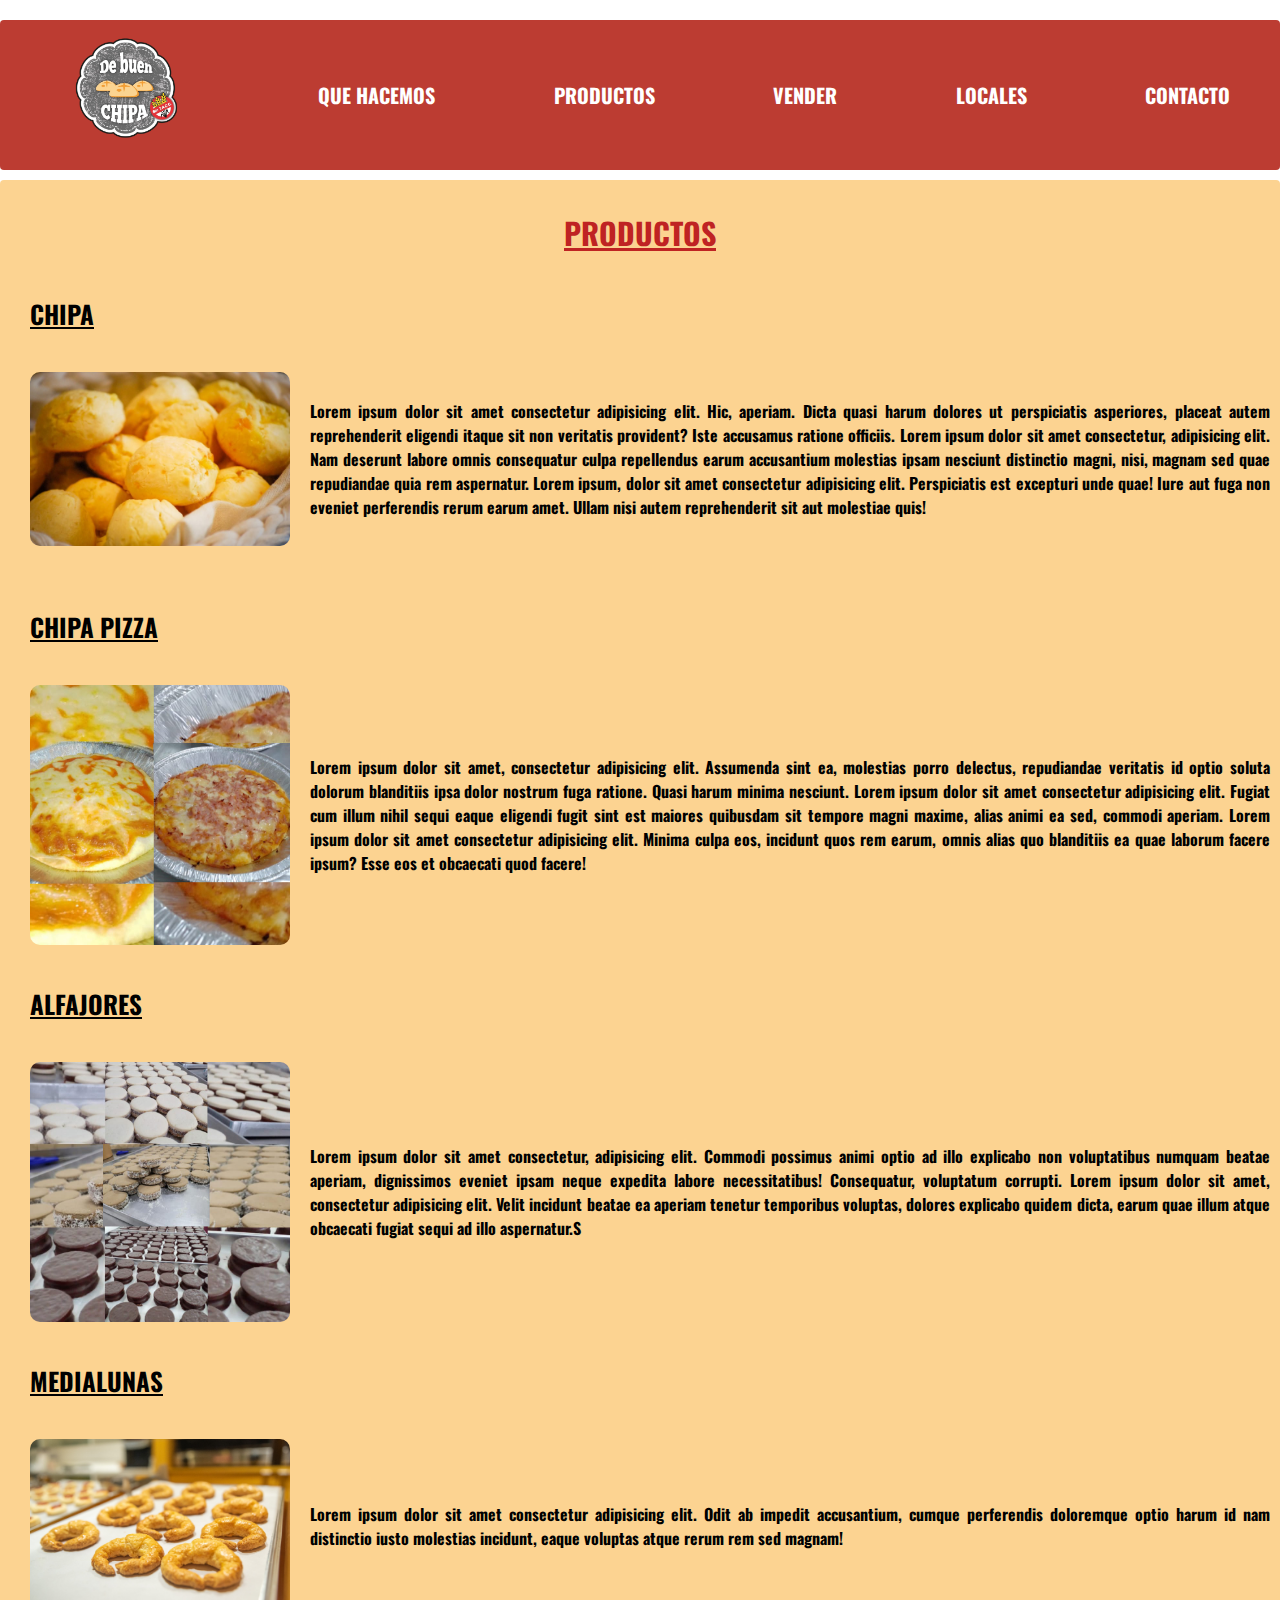
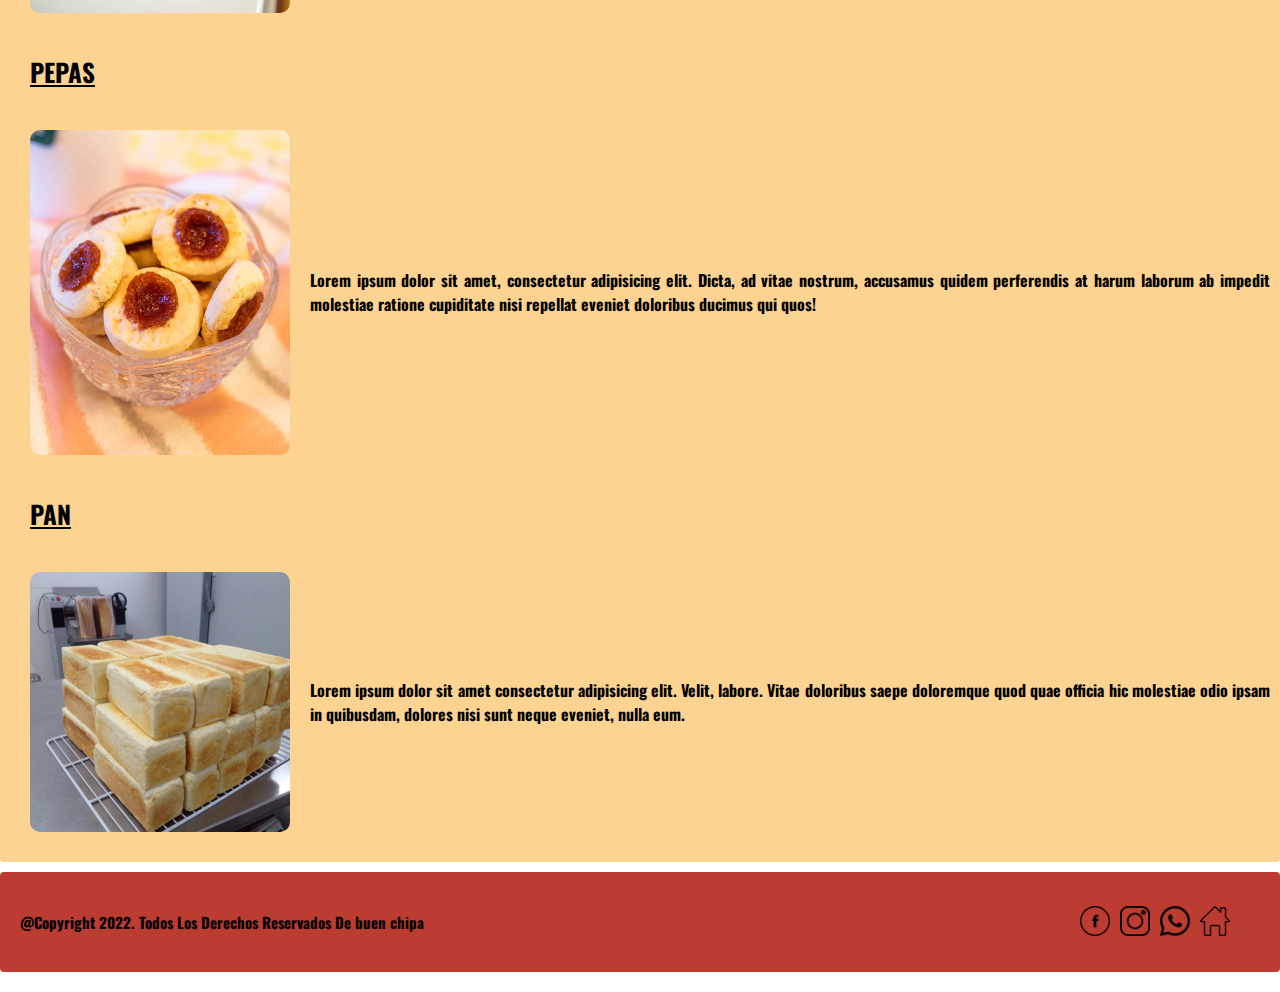
==== html/productos.html @ 1a85ae0d "grid" ====
<!DOCTYPE html>
<html>

<head>
  <meta charset="utf-8" />
  <title>De Buen Chipa/quehacemos</title>
  <meta name="viewport" content="width=device-width, initial-scale=1.0">
  <link rel="shortcut icon " href="../imagenes/logito.png">
  <!-- font oswald-->
  <link rel="preconnect" href="https://fonts.googleapis.com">
  <link rel="preconnect" href="https://fonts.gstatic.com" crossorigin>
  <link rel="preconnect" href="https://fonts.googleapis.com">
  <link rel="preconnect" href="https://fonts.gstatic.com" crossorigin>
  <link href="https://fonts.googleapis.com/css2?family=Anton&family=Oswald:wght@600&display=swap" rel="stylesheet">
  <!--Css-->
  <link rel="stylesheet" href="../CSS/estilos.css">
</head>

<body>
  <div class="contenedordos">
    <header class="cabeza">
      <main class="menu-area">
        <!-- lista de enlaces-->
        <ul>
          <li><a href="../index.html"><img src="../imagenes/logito.png"></a></li>
          <li><a href="./que-hacemos.html">Que hacemos</a></li>
          <li><a href="./productos.html">Productos</a>
            <ul class="submenu">
              <li><a href="./productos.html#chipa">Chipa</a></li>
              <li><a href="./productos.html#pizza">ChipaPizza</a></li>
              <li><a href="./productos.html#alfajores">Alfajores</a></li>
              <li><a href="./productos.html#medialunas">Medialunas</a></li>
              <li><a href="./productos.html#pepas">Pepas</a></li>
              <li><a href="./productos.html#pan">Pan</a></li>
            </ul>
          </li>
          <li><a href="./vender.html">Vender</a></li>
          <li><a href="./locales.html">Locales</a></li>
          <li><a href="./contacto.html">Contacto</a></li>
        </ul>
      </main>
    </header>


    <main class="contenido">
      <section>
      <div>
        <h1>PRODUCTOS</h1>
      </div>
      <div>
        <nav>
          <div id="chipa">
            <!-- chipa-->
            <h1 class="producto"> CHIPA </h1>
            <div class="chipa">
              <img src="../imagenes/Productos/chipa.jpeg" alt="chipa" />
              <p>Lorem ipsum dolor sit amet consectetur adipisicing elit. Hic, aperiam. Dicta quasi harum dolores ut
                perspiciatis asperiores, placeat autem reprehenderit eligendi itaque sit non veritatis provident? Iste
                accusamus ratione officiis. Lorem ipsum dolor sit amet consectetur, adipisicing elit. Nam deserunt
                labore
                omnis consequatur culpa repellendus earum accusantium molestias ipsam nesciunt distinctio magni, nisi,
                magnam sed quae repudiandae quia rem aspernatur. Lorem ipsum, dolor sit amet consectetur adipisicing
                elit.
                Perspiciatis est excepturi unde quae! Iure aut fuga non eveniet perferendis rerum earum amet. Ullam
                nisi
                autem reprehenderit sit aut molestiae quis!</p>
            </div>
          </div>
        </nav>
        <br> <br>
        <nav>
          <div id="chipa pizza">
            <!-- chipa pizza-->

            <h1 class="producto">CHIPA PIZZA</h1>
            <div class="chipa">
              <img src="../imagenes/Productos/pizza.jpeg" alt="pizza" />
              <p> Lorem ipsum dolor sit amet, consectetur adipisicing elit. Assumenda sint ea, molestias porro
                delectus,
                repudiandae veritatis id optio soluta dolorum blanditiis ipsa dolor nostrum fuga ratione. Quasi harum
                minima nesciunt.
                Lorem ipsum dolor sit amet consectetur adipisicing elit. Fugiat cum illum nihil sequi eaque eligendi
                fugit sint est maiores quibusdam sit tempore magni maxime, alias animi ea sed, commodi aperiam. Lorem
                ipsum dolor sit amet consectetur adipisicing elit. Minima culpa eos, incidunt quos rem earum, omnis
                alias quo blanditiis ea quae laborum facere ipsum? Esse eos et obcaecati quod facere!</p>
            </div>
          </div>
        </nav>

        <nav>
          <div id="alfajores">
            <!--alfajores-->

            <h1 class="producto">ALFAJORES</h1>
            <div class="chipa">
              <img src="../imagenes/Productos/alfajores.jpeg " alt="alfajores" />
              <p>Lorem ipsum dolor sit amet consectetur, adipisicing elit. Commodi possimus animi optio ad illo
                explicabo
                non voluptatibus numquam beatae aperiam, dignissimos eveniet ipsam neque expedita labore
                necessitatibus!
                Consequatur, voluptatum corrupti.
                Lorem ipsum dolor sit amet, consectetur adipisicing elit. Velit incidunt beatae ea aperiam tenetur
                temporibus voluptas, dolores explicabo quidem dicta, earum quae illum atque obcaecati fugiat sequi ad
                illo
                aspernatur.S</p>
            </div>
          </div>
        </nav>

        <nav>
          <div id="medialunas">
            <!-- medialunas-->
            <h1 class="producto">MEDIALUNAS</h1>
            <div class="chipa">
              <img src="../imagenes/Productos/medialunas.jpeg" alt="medialunas" />
                <p>Lorem ipsum dolor sit amet consectetur adipisicing elit. Odit ab impedit accusantium, cumque
                  perferendis
                  doloremque optio harum id nam distinctio iusto molestias incidunt, eaque voluptas atque rerum rem sed
                  magnam!</p>
                </div>
              </div>
        </nav>

        <nav>
          <div id="pepas">
            <!--pepas-->
            <h1 class="producto">PEPAS</h1>
            <div class="chipa">
              <img src="../imagenes/Productos/pepas.jpeg " alt="pepas"/>
                <p>Lorem ipsum dolor sit amet, consectetur adipisicing elit. Dicta, ad vitae nostrum, accusamus quidem
                  perferendis at harum laborum ab impedit molestiae ratione cupiditate nisi repellat eveniet doloribus
                  ducimus qui quos!</p>
            </div>
          </div>
        </nav>

        <nav>
          <div id="pan">
            <!--pan-->
            <h1 class="producto">PAN</h1>
            <div class="chipa">
              <img src="../imagenes/Productos/pan.jpeg" alt="Pan"/></li>
                <p>Lorem ipsum dolor sit amet consectetur adipisicing elit. Velit, labore. Vitae doloribus saepe
                  doloremque
                  quod quae officia hic molestiae odio ipsam in quibusdam, dolores nisi sunt neque eveniet, nulla eum.
                </p>
              </div>
            </div>
        </nav>

      </div>
    </section>
    </main>

    <footer class="pie">
      <div class="pie_copi">
        <h2 class="parrafo">@Copyright 2022. Todos Los Derechos Reservados De buen chipa</h2>
      </div>

      <div class="pie_social">
        <ul>
          <li>
            <a href="https://www.facebook.com/debuenchipa"><img src="../imagenes/facebook.png" width="50px"
                alt="facebook"></a>
          </li>
          <li>
            <a href="https://www.instagram.com/debuenchipa"><img src="../imagenes/instagram.png" width="50px"
                alt="instagram"></a>
          </li>
          <li>
            <a href="https://www.instagram.com/debuenchipa"><img src="../imagenes/whatsapp.png" width="50px"
                alt="whatsapp"></a>
          </li>
          <li>
            <a href="../index.html"><img src="../imagenes/pagina-de-inicio.png" alt="Inicio" width="50px"></a>
          </li>
        </ul>
      </div>
    </footer>
  </div>
</body>

</html>
---- CSS/estilos.css ----
* {
    margin: 0;
    padding: 0%;
    box-sizing: border-box;
}

html {
    font-size: 62.5%;
    font-style: normal;
}

.contenedordos {
      margin: 20px auto;
    display: grid;
    /* margen entre los elementos*/
    grid-gap: 10px;
    grid-template-columns: repeat(2, 1fr);
    grid-template-rows: repeat(2, auto);
    grid-template-areas: "cabeza cabeza"
                         "contenido contenido" 
                         "pie pie" ;
}

/*menu*/
.contenedordos .cabeza {
    padding: 10px;
    border-radius: 4px;
    display: flex;
    width: 100%;
    height: 15rem;
    align-items: center;
    background: #BC3C32;
    grid-area: cabeza;
}

.menu-area ul li img {
    width: 15rem;
}

.menu-area {
    width: 100%;
    margin: 0;
}

.menu-area ul {
    list-style: none;
    display: flex;
    align-items: center;
    padding: 0 10px;
    justify-content: space-between;
}

.menu-area ul li {
    list-style: none;
    position: relative;
    cursor: pointer;

}

.menu-area ul > li > a {
    color: #fff;
    height: 100px;
    font-family: Oswald;
    font-weight: bold;
    text-decoration: none;
    text-transform: uppercase;
    font-size: 2rem;
    padding: 20px 30px;
}

.submenu {
    flex-direction: column;
    position: absolute;
    display: flex;
    visibility: hidden;
    background: #BC3C32;
    width: 100%;
}

.submenu li {
    margin: 15px;
    text-align: center;
    display: block;
    color: #fff;
}
.submenu ul li a{
    align-items: center;
}
.menu-area ul li a:hover {
    color: #fff;
    transition: 2s;
}

.menu-area li:hover ul {
    visibility: visible;
    transition: 2s;
}

/* index*/
.portada img {
    width: 100%;
    height: auto;
    border-radius: 4px;
}

/*que hacemos*/
.hacemos p {
    line-height: 1.5;
    font-size: 20px;
    color: black;
    text-align: justify;
    font-size: 16px;
    margin: auto;
    font-family: Oswald;
    font-weight: bold;
}

.video {
    text-align: center;
    width: 100%;
}


/*productos*/
.contenedordos .contenido {
    border-radius: 4px;
    grid-area: contenido;
}
.contenido section{
    background: #FCD391;
    padding: 10px;
    border-radius: 4px;
}

.contenido section > div > h1{
    color: rgb(191, 35, 35);
    text-align: initial;
    font-size: 30px;
    margin: auto;
    font-family: Oswald;
    font-weight: bold;
    text-decoration: underline;
    text-align: center;
}
.contenido section  nav > div > h1{
    color: black;
    text-align: initial;
    font-size: 25px;
    margin: auto;
    font-family: Oswald;
    font-weight: bold;
    text-decoration: underline;
}

.chipa {
    display: flex;
}
.chipa img {
    border-radius: 30px;
    padding: 20px 20px;
    width: 100%;
    max-width: 300px;
}
.chipa p {
    color: black;
    text-align: justify;
    font-size: 16px;
    margin: auto;
    font-family: Oswald;
    font-weight: bold;
    
}

/* fotter */
.contenedordos .pie {
    border-radius: 4px;
    width: 100%;
    height: 100px;
    padding: 0px 5px;
    background-color: #BC3C32;
    display: flex;
    flex-flow: row nowrap;
    justify-content: space-between;
    align-items: center;
    grid-area: pie;
}

.pie_copi {
    padding: 0px 15px;
    line-height: normal;
}

.parrafo {
    font-size: 1.5rem;
    font-family: Oswald;
}

.pie_social ul li img {
    width: 3rem;
}

.pie_social {
    width: 200px;
    text-align: right;
}

.pie_social ul {
    list-style: none;
    display: flex;
}

.pie_social ul li {
    margin: 10px 5px;
}

/*vender*/
.chipa video {
    border-radius: 30px;
    padding: 20px 20px;
    width: 400px;
    height: 400px;
}
.contacto {
    text-align: right;
    text-decoration: none;
    list-style: none;
}
/*contacto*/
.contenido .contacto2{
    color: rgb(191, 35, 35);
    /* padding: 20px; */
    text-align: initial;
    font-size: 20px;
    margin: auto;
    background:  #FCD391;
    font-family: Oswald;
    font-weight: bold;
    text-decoration: none;
    text-transform: uppercase;
    /* font-size: 2rem; */

}

h1{
padding: 20px;
text-decoration: underline;
text-align: center;
}
.formulario {
    width: 100rem;
    background-color: blanchedalmond;
    padding: 30px;
    margin: auto;
    margin-top: 50px;
    font-family: 'Gill Sans', 'Gill Sans MT', Calibri, 'Trebuchet MS', sans-serif;
    color: black;
    font-size: 2rem;
    border-radius: 6px;

}

.control {
    width: 100%;
    padding: 10px;
    border-radius: 4px;
    margin-bottom: 16px;
    font-family: 'Gill Sans', 'Gill Sans MT', Calibri, 'Trebuchet MS', sans-serif;
    font-size: 2rem;
}

.boton {
    width: 100%;
    background: gray;
    border: none;
    padding: 12px;
    color: white;
    margin: 16px 0;
    font-size: 18px;
}

select {
    margin-bottom: 16px;
    font-family: 'Gill Sans', 'Gill Sans MT', Calibri, 'Trebuchet MS', sans-serif;
    font-size: 2rem;
}

.rof {
    padding: 10px;
}

#comentarios {
    width: 100%;
    padding: 60px;
    border-radius: 4px;
    margin-bottom: 16px;
    font-family: 'Gill Sans', 'Gill Sans MT', Calibri, 'Trebuchet MS', sans-serif;
    font-size: 2rem;
}

/* media queries */
@media screen and (max-width: 768px) {
    .contenedordos{
        grid-template-areas: "cabeza cabeza"
                            "cabeza cabeza"
                         "contenido contenido" 
                         "contenido contenido"
                         "contenido contenido"
                         "pie pie"
                         "pie pie";
                        }        
    
    .portada img {
                 width: 100%;
                 height: auto;
                        
                        }

    .contenido .hacemos h1, p{
        font-size: 30px;
    } 
    .contenido section h1, p{
        font-size: 30px;
    } 
    
    .contenido .chipa p{
        font-size: 50px;
    }
    .menu-area ul {
                   flex-wrap: wrap;
                        }
    .pie {
                 flex-wrap: wrap;
                justify-content: center;
                align-self: flex-start;
                        }
    .formulario{
        width: 70%;
    }                
}
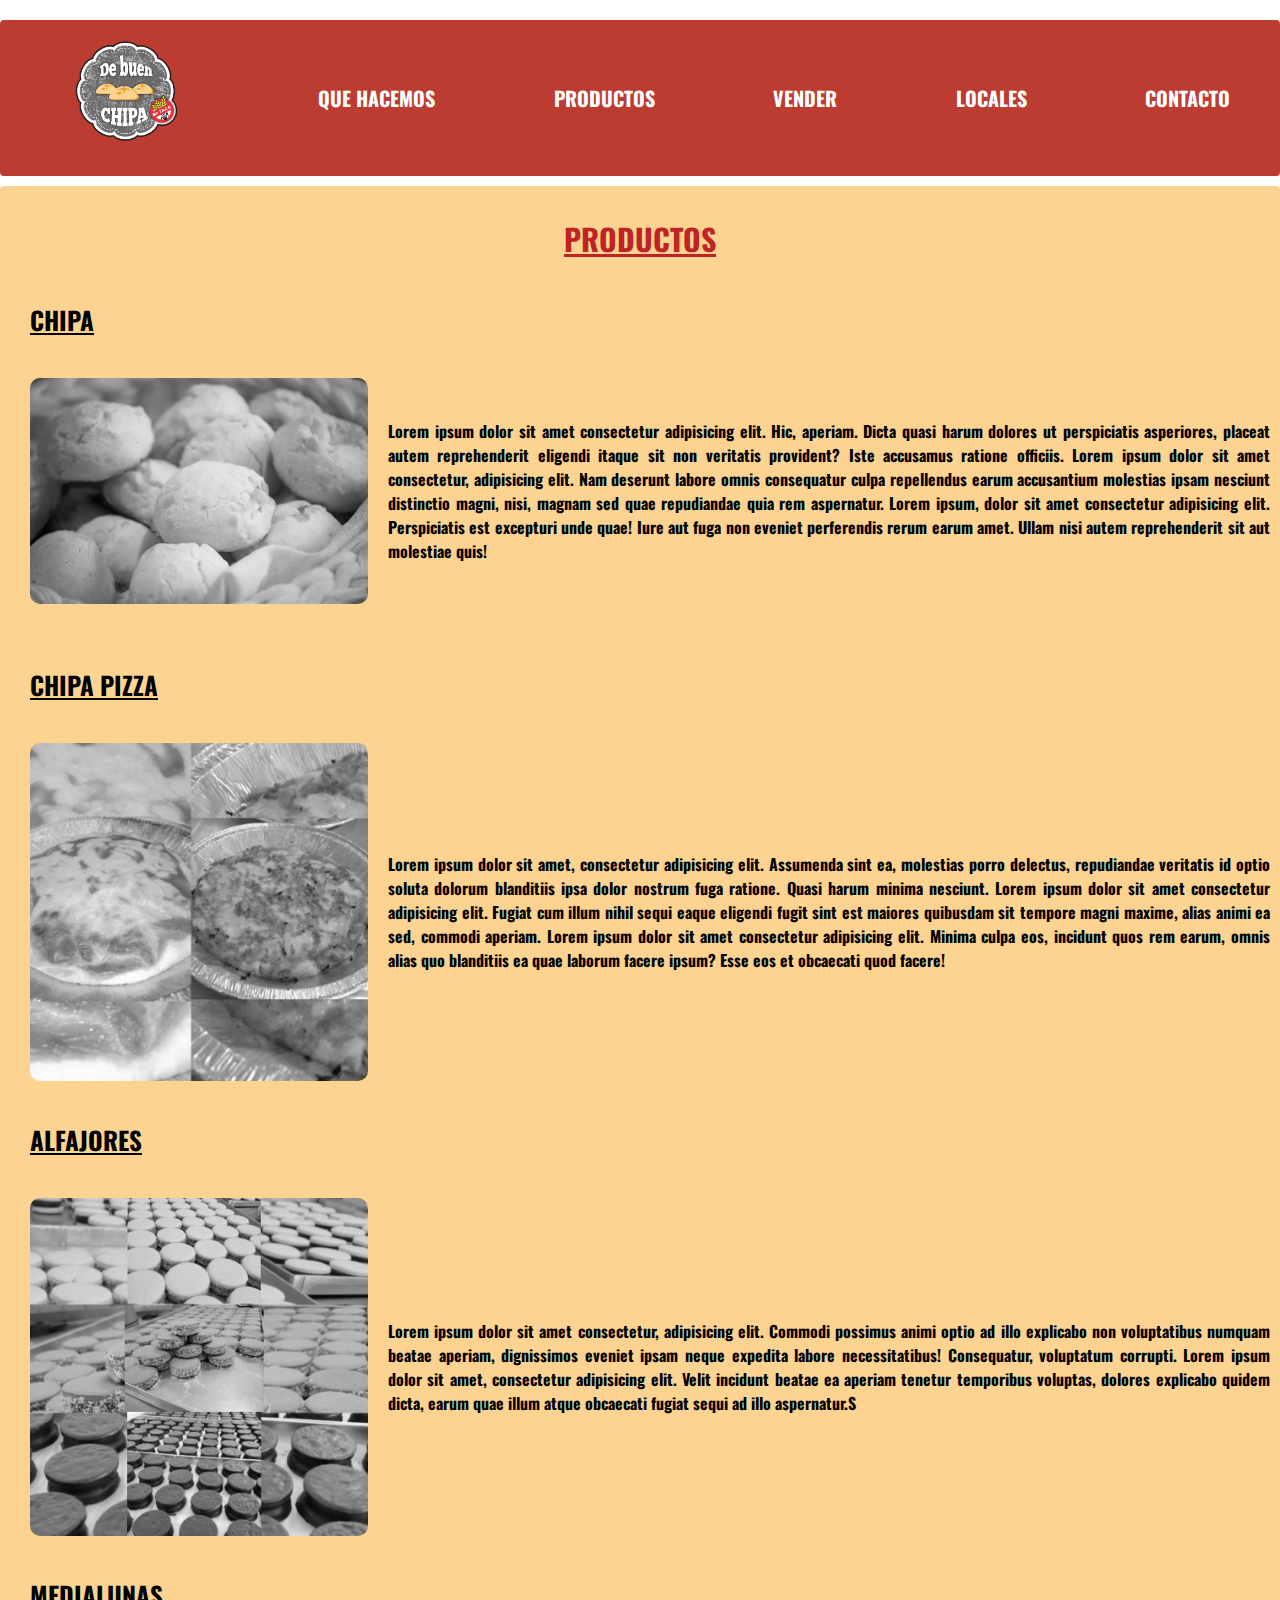
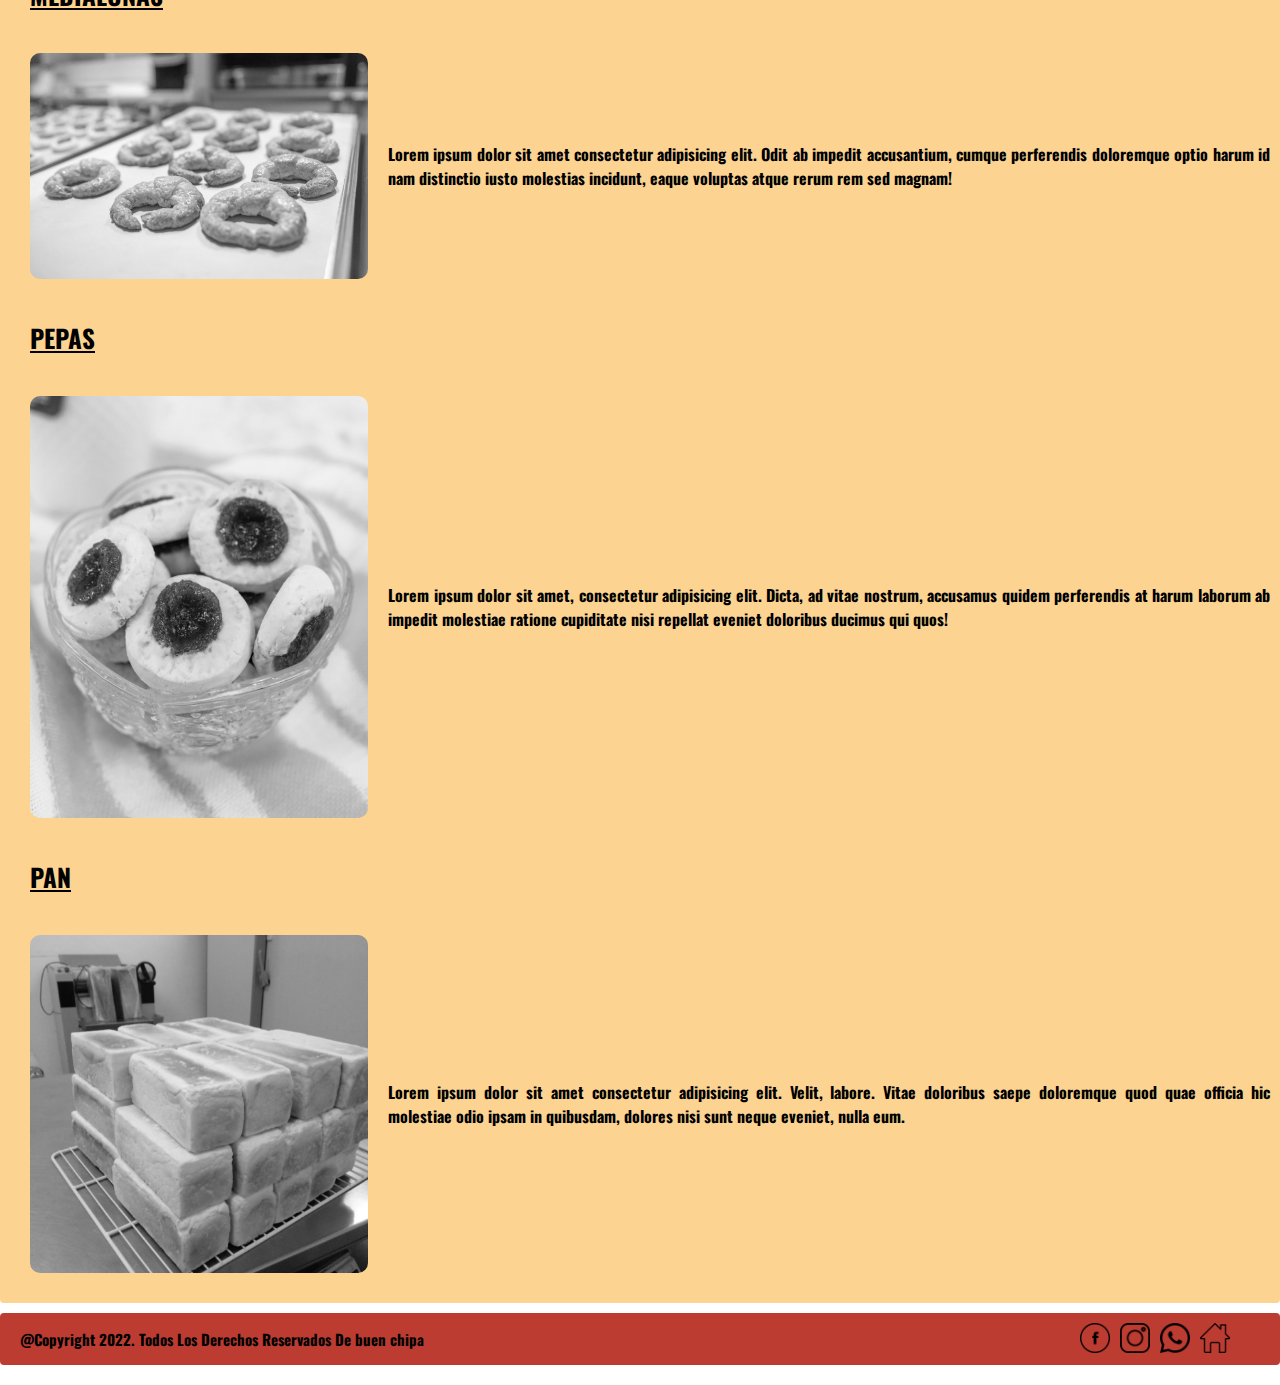
==== commit 87f3c51c: "Entrega" ====
--- a/html/productos.html
+++ b/html/productos.html
@@ -14,6 +14,8 @@
   <link href="https://fonts.googleapis.com/css2?family=Anton&family=Oswald:wght@600&display=swap" rel="stylesheet">
   <!--Css-->
   <link rel="stylesheet" href="../CSS/estilos.css">
+  <!-- animacion-->
+  <link rel="stylesheet" href="https://cdnjs.cloudflare.com/ajax/libs/animate.css/4.1.1/animate.min.css" />
 </head>
 
 <body>
--- a/CSS/estilos.css
+++ b/CSS/estilos.css
@@ -10,15 +10,15 @@
 }
 
 .contenedordos {
-      margin: 20px auto;
+    margin: 20px auto;
     display: grid;
     /* margen entre los elementos*/
     grid-gap: 10px;
     grid-template-columns: repeat(2, 1fr);
     grid-template-rows: repeat(2, auto);
     grid-template-areas: "cabeza cabeza"
-                         "contenido contenido" 
-                         "pie pie" ;
+        "contenido contenido"
+        "pie pie";
 }
 
 /*menu*/
@@ -27,11 +27,12 @@
     border-radius: 4px;
     display: flex;
     width: 100%;
-    height: 15rem;
+    /*height: 15rem;*/
     align-items: center;
     background: #BC3C32;
     grid-area: cabeza;
 }
+
 
 .menu-area ul li img {
     width: 15rem;
@@ -57,7 +58,7 @@
 
 }
 
-.menu-area ul > li > a {
+.menu-area ul>li>a {
     color: #fff;
     height: 100px;
     font-family: Oswald;
@@ -75,6 +76,7 @@
     visibility: hidden;
     background: #BC3C32;
     width: 100%;
+    z-index: 1;
 }
 
 .submenu li {
@@ -83,9 +85,11 @@
     display: block;
     color: #fff;
 }
-.submenu ul li a{
+
+.submenu ul li a {
     align-items: center;
 }
+
 .menu-area ul li a:hover {
     color: #fff;
     transition: 2s;
@@ -115,9 +119,9 @@
     font-weight: bold;
 }
 
-.video {
+.pavideo {
     text-align: center;
-    width: 100%;
+    width: auto;
 }
 
 
@@ -126,13 +130,14 @@
     border-radius: 4px;
     grid-area: contenido;
 }
-.contenido section{
+
+.contenido section {
     background: #FCD391;
     padding: 10px;
     border-radius: 4px;
 }
 
-.contenido section > div > h1{
+.contenido section>div>h1 {
     color: rgb(191, 35, 35);
     text-align: initial;
     font-size: 30px;
@@ -142,7 +147,8 @@
     text-decoration: underline;
     text-align: center;
 }
-.contenido section  nav > div > h1{
+
+.contenido section nav>div>h1 {
     color: black;
     text-align: initial;
     font-size: 25px;
@@ -155,12 +161,25 @@
 .chipa {
     display: flex;
 }
+
 .chipa img {
     border-radius: 30px;
     padding: 20px 20px;
-    width: 100%;
-    max-width: 300px;
-}
+    width: 30%;
+    /* transition: transform 1s; */
+    filter: grayscale(100%);
+    transition: all .5s;
+     }
+
+.chipa img:hover {
+    /* transform: scale(1.2); */
+    filter: grayscale(0);
+    transform: scale(1.1);
+    z-index: 2;
+    cursor: pointer;
+}
+
+
 .chipa p {
     color: black;
     text-align: justify;
@@ -168,14 +187,13 @@
     margin: auto;
     font-family: Oswald;
     font-weight: bold;
-    
+
 }
 
 /* fotter */
 .contenedordos .pie {
     border-radius: 4px;
     width: 100%;
-    height: 100px;
     padding: 0px 5px;
     background-color: #BC3C32;
     display: flex;
@@ -220,19 +238,21 @@
     width: 400px;
     height: 400px;
 }
+
 .contacto {
     text-align: right;
     text-decoration: none;
     list-style: none;
 }
+
 /*contacto*/
-.contenido .contacto2{
+.contenido .contacto2 {
     color: rgb(191, 35, 35);
     /* padding: 20px; */
     text-align: initial;
     font-size: 20px;
     margin: auto;
-    background:  #FCD391;
+    background: #FCD391;
     font-family: Oswald;
     font-weight: bold;
     text-decoration: none;
@@ -241,11 +261,12 @@
 
 }
 
-h1{
-padding: 20px;
-text-decoration: underline;
-text-align: center;
-}
+h1 {
+    padding: 20px;
+    text-decoration: underline;
+    text-align: center;
+}
+
 .formulario {
     width: 100rem;
     background-color: blanchedalmond;
@@ -299,43 +320,82 @@
 
 /* media queries */
 @media screen and (max-width: 768px) {
-    .contenedordos{
-        grid-template-areas: "cabeza cabeza"
-                            "cabeza cabeza"
-                         "contenido contenido" 
-                         "contenido contenido"
-                         "contenido contenido"
-                         "pie pie"
-                         "pie pie";
-                        }        
-    
+    .contenedordos {
+        flex-wrap: wrap;
+        /* grid-template-areas: "cabeza"
+            "cabeza"
+            "contenido"
+            "contenido"
+            "pie"
+            "pie"; */
+
+    }
+
     .portada img {
-                 width: 100%;
-                 height: auto;
-                        
-                        }
-
-    .contenido .hacemos h1, p{
-        font-size: 30px;
-    } 
-    .contenido section h1, p{
-        font-size: 30px;
-    } 
-    
-    .contenido .chipa p{
-        font-size: 50px;
+        flex-wrap: 1;
+        width: 100%;
+        height: auto;
+    }
+
+    .video {
+        width: 70%;
+        height: auto;
+        padding: 5px;
+        margin: 5px;
+    }
+
+    .contenido .hacemos h1,
+    p {
+        font-size: 2rem;
+        padding: 2px;
+        margin: 2px;
+    }
+
+    .contenido section h1,
+    p {
+        font-size: 2rem;
+        padding: 2px;
+        margin: 2px;
+    }
+
+    .chipa{
+        display: block;
+    }
+
+    .contenido .chipa p {
+        font-size: 2rem;
+        padding: 2px;
+        margin: 2px;
+    }
+    .contenido .chipa img{
+        width: 100%;
+        height: 100%;
     }
     .menu-area ul {
-                   flex-wrap: wrap;
-                        }
+        flex-wrap: wrap;
+    }
+    .chipa video{
+        width: 70%;
+        height: auto;
+        padding: 5px;
+        margin: 5px;
+    }
+    .contacto img{
+        width: 70%;
+        height: auto;
+    }
     .pie {
-                 flex-wrap: wrap;
-                justify-content: center;
-                align-self: flex-start;
-                        }
-    .formulario{
+        flex-wrap: wrap;
+        justify-content: center;
+        align-self: flex-start;
+        width: auto;
+        height: auto;
+    }
+    .contenido iframe {
+        width: 90%;
+        height: auto;
+    }
+    .formulario {
         width: 70%;
-    }                
-}    
-
-
+    }
+}